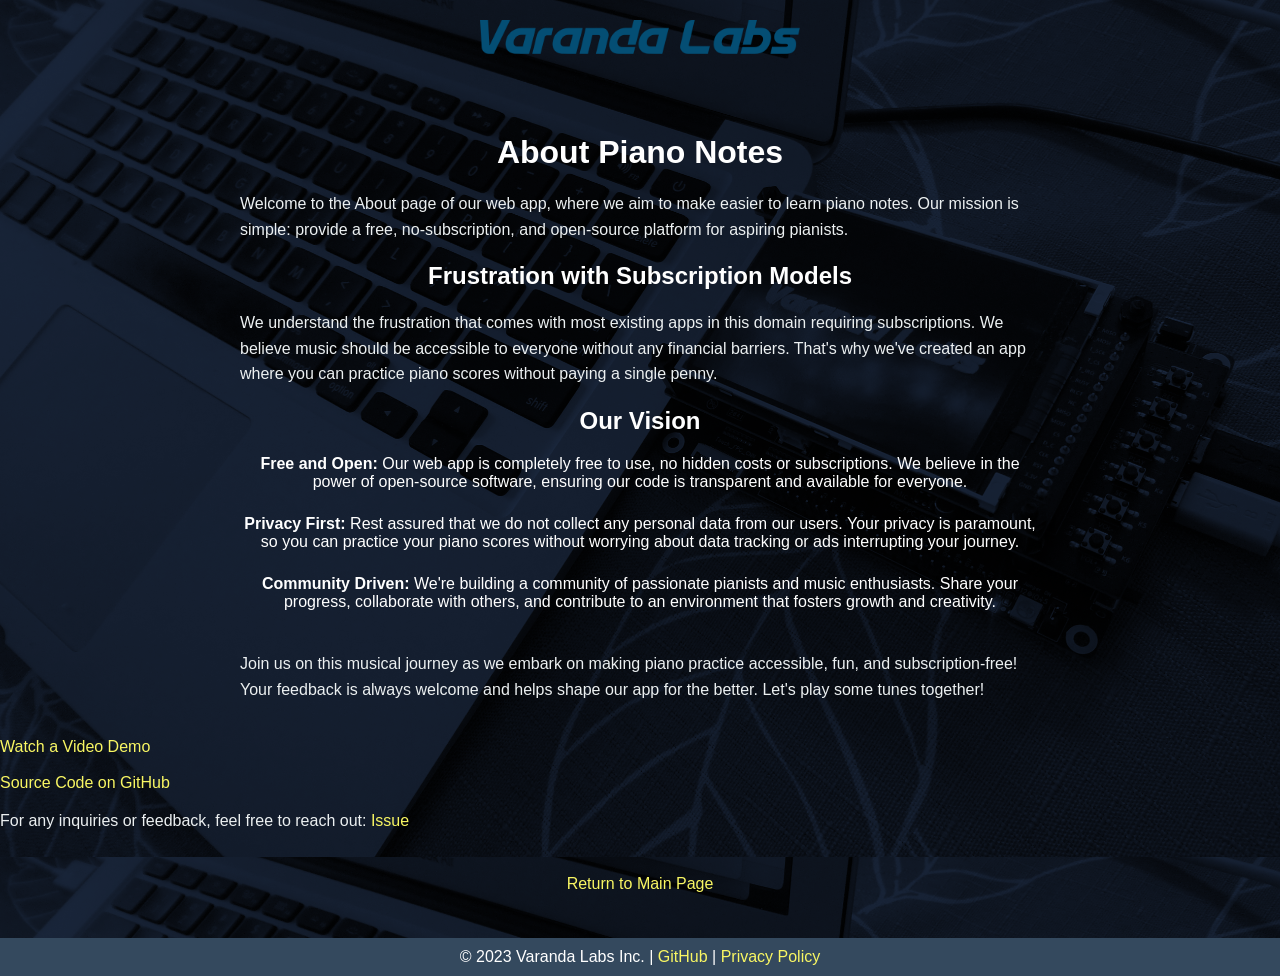
==== about.html @ fec279ee "WIP" ====
<!DOCTYPE html>
<html>
  <head>
    <title>About Piano Notes</title>
    <style>
      /* Basic page styling */
      body {
        font-family: Arial, sans-serif; 
        margin: 0;
        padding: 0;
        /*background-color: #2c3e50; Dark Blue Background Color */
        background-image: url('./res/background_2.png');
        color: white; 
      }

      .container {
        max-width: 800px;
        margin: 0 auto;
        padding: 20px;
      }

      h1, h2 {
        color: white; 
        text-align: center; 
        margin: 20px 0; 
      }

      p {
        line-height: 1.6; 
        color: #ecf0f1; /* Slightly lighter text color for better contrast */
      }

      .feature-list {
        list-style: none; 
        padding: 0;
        text-align: center; 
      }

      footer {
        text-align: center; 
        margin-top: 20px; 
        background-color: #34495e; /* Darker shade for the footer */
        color: white; 
        padding: 10px; 
      }

      /* Logo Styling */
      .logo {
        max-width: 40%; 
        height: auto; 
        display: block; 
        margin: 0 auto 20px; 
      }

      /* Button Styling */
      .my_button {
        background-color: #3498db; /* Blue button color */
        color: white; 
        padding: 10px 20px; 
        border: none; 
        cursor: pointer; 
        text-align: center; 
        text-decoration: none; 
        display: inline-block; 
        font-size: 16px; 
        margin: 15px auto; /* Center the button horizontally */
      }

      li { padding-bottom: 24px; }


      a:link {
        color: rgb(249, 247, 99);
        background-color: transparent;
        text-decoration: none;
      }

      a:visited {
        color: pink;
        background-color: transparent;
        text-decoration: none;
      }

      a:hover {
        color: red;
        background-color: transparent;
        text-decoration: underline;
      }

      a:active {
        color: yellow;
        background-color: transparent;
        text-decoration: underline;
      }


    </style>
  </head>
  <body>
    <!-- Logo Section -->
    <div class="container">
      <img src="./res/logo.png" alt="Piano Notes Logo" class="logo">
    </div>

    <!-- About Page Content -->
    <div class="container">
      <h1>About Piano Notes</h1>

      <p>Welcome to the About page of our web app, where we aim to make easier to learn piano notes. 
        Our mission is simple: provide a free, no-subscription, and open-source platform for aspiring pianists.</p>

      <h2>Frustration with Subscription Models</h2>
      <p>We understand the frustration that comes with most existing apps in this domain requiring subscriptions. We believe music should be accessible to everyone without any financial barriers. That's why we've created an app where you can practice piano scores without paying a single penny.</p>

      <h2>Our Vision</h2>
      <ul class="feature-list">
        <li><strong>Free and Open:</strong> Our web app is completely free to use, no hidden costs or subscriptions. We believe in the power of open-source software, ensuring our code is transparent and available for everyone.</li>

        <li><strong>Privacy First:</strong> Rest assured that we do not collect any personal data from our users. Your privacy is paramount, so you can practice your piano scores without worrying about data tracking or ads interrupting your journey.</li>

        <li><strong>Community Driven:</strong> We're building a community of passionate pianists and music enthusiasts. Share your progress, collaborate with others, and contribute to an environment that fosters growth and creativity.</li>
      </ul>

      <p>Join us on this musical journey as we embark on making piano practice accessible, fun, and subscription-free! Your feedback is always welcome and helps shape our app for the better. Let's play some tunes together!</p>
    </div>

    <!-- Video Demo Hyperlink -->
    <a href="https://youtu.be/your_video_id" target="_blank" class="center">Watch a Video Demo</a>

    <br>
    <br>

    <!-- GitHub Repository Link -->
    <a href="https://github.com/Varanda-Labs/piano-notes" target="_blank" class="center">Source Code on GitHub</a>

    <!-- Email Contact Link -->
    <!-- <p class="text-center">For any inquiries or feedback, feel free to reach out: <a href="mailto:m@varanda.ca" class="center">Email Us</a></p> -->
    <p class="text-center">For any inquiries or feedback, feel free to reach out: <a href="https://github.com/Varanda-Labs/piano-notes/issues" class="center">Issue</a></p>

    <!-- Return to Main Page Button -->
    <div style="text-align: center;">
      <a class="my_button" href="index.html">Return to Main Page</a>
    </div>

    <!-- Footer with links -->
    <footer>
      &copy; 2023 Varanda Labs Inc. | <a href="https://github.com/Varanda-Labs/piano-notes" target="_blank">GitHub</a> | <a href="#">Privacy Policy</a>
    </footer>
  </body>
</html>
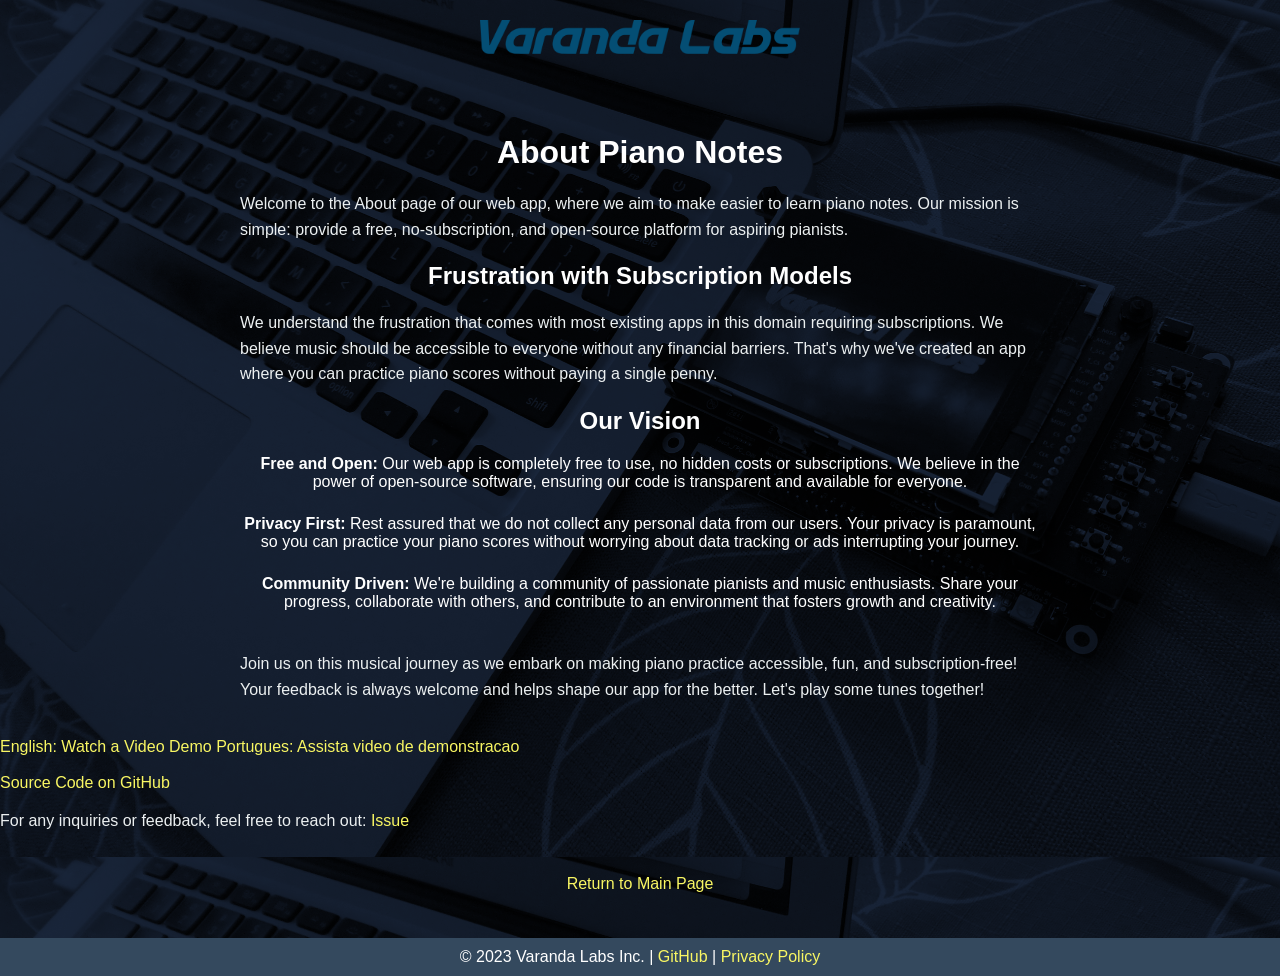
==== commit 66f48574: "update video links" ====
--- a/about.html
+++ b/about.html
@@ -125,7 +125,9 @@
     </div>
 
     <!-- Video Demo Hyperlink -->
-    <a href="https://youtu.be/your_video_id" target="_blank" class="center">Watch a Video Demo</a>
+    <a href="https://youtu.be/6u-p8tT6HJE" target="_blank" class="center">English: Watch a Video Demo</a>
+    <a href="https://youtu.be/eDJUxV76xVA" target="_blank" class="center">Portugues: Assista video de demonstracao</a>
+
 
     <br>
     <br>
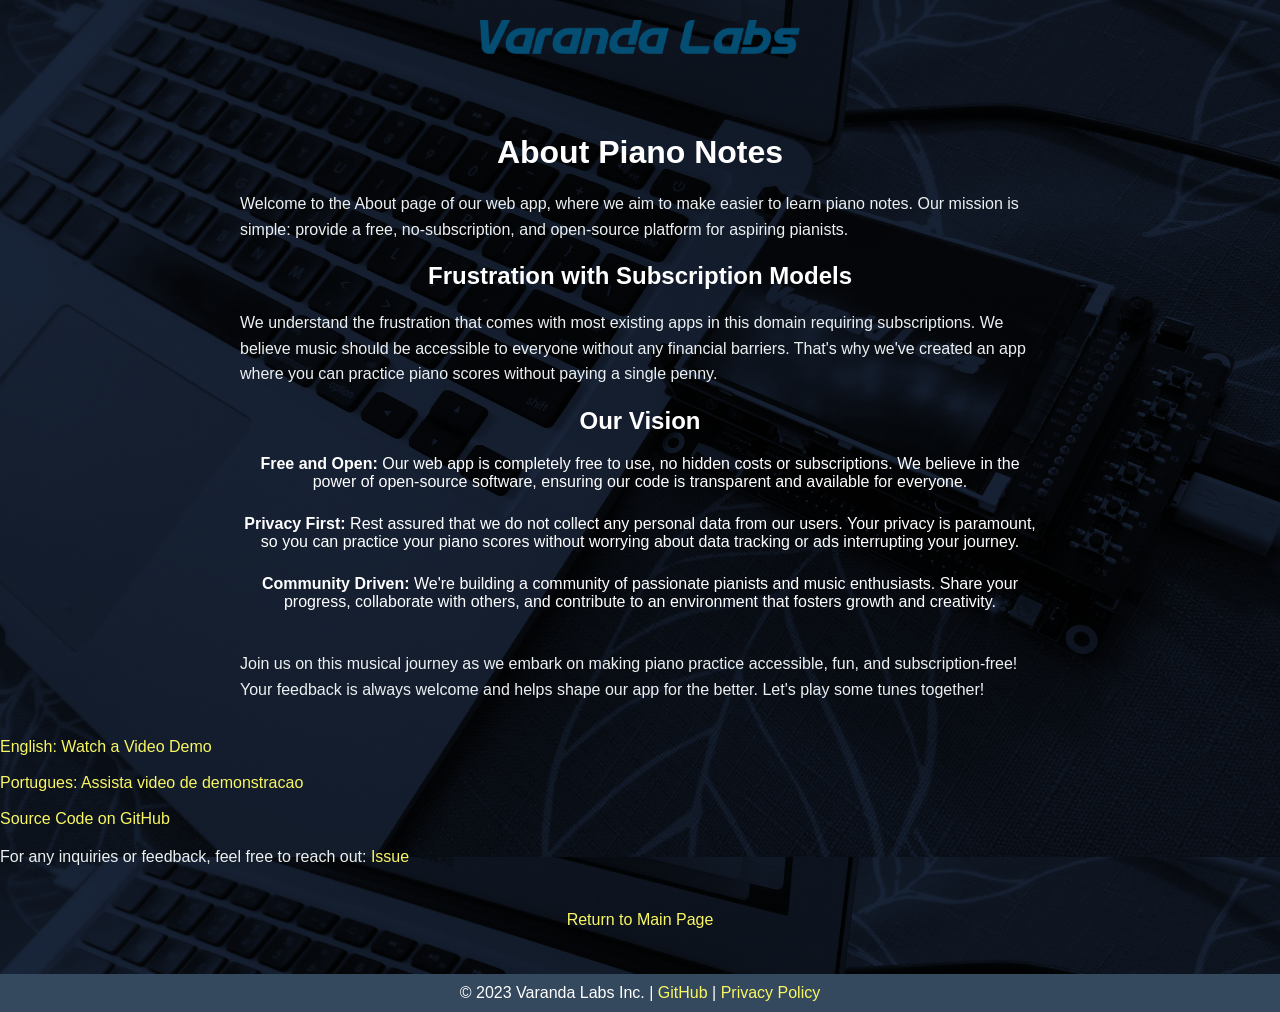
==== commit 1222220a: "line break between video links" ====
--- a/about.html
+++ b/about.html
@@ -126,6 +126,8 @@
 
     <!-- Video Demo Hyperlink -->
     <a href="https://youtu.be/6u-p8tT6HJE" target="_blank" class="center">English: Watch a Video Demo</a>
+    <br>
+    <br>
     <a href="https://youtu.be/eDJUxV76xVA" target="_blank" class="center">Portugues: Assista video de demonstracao</a>
 
 
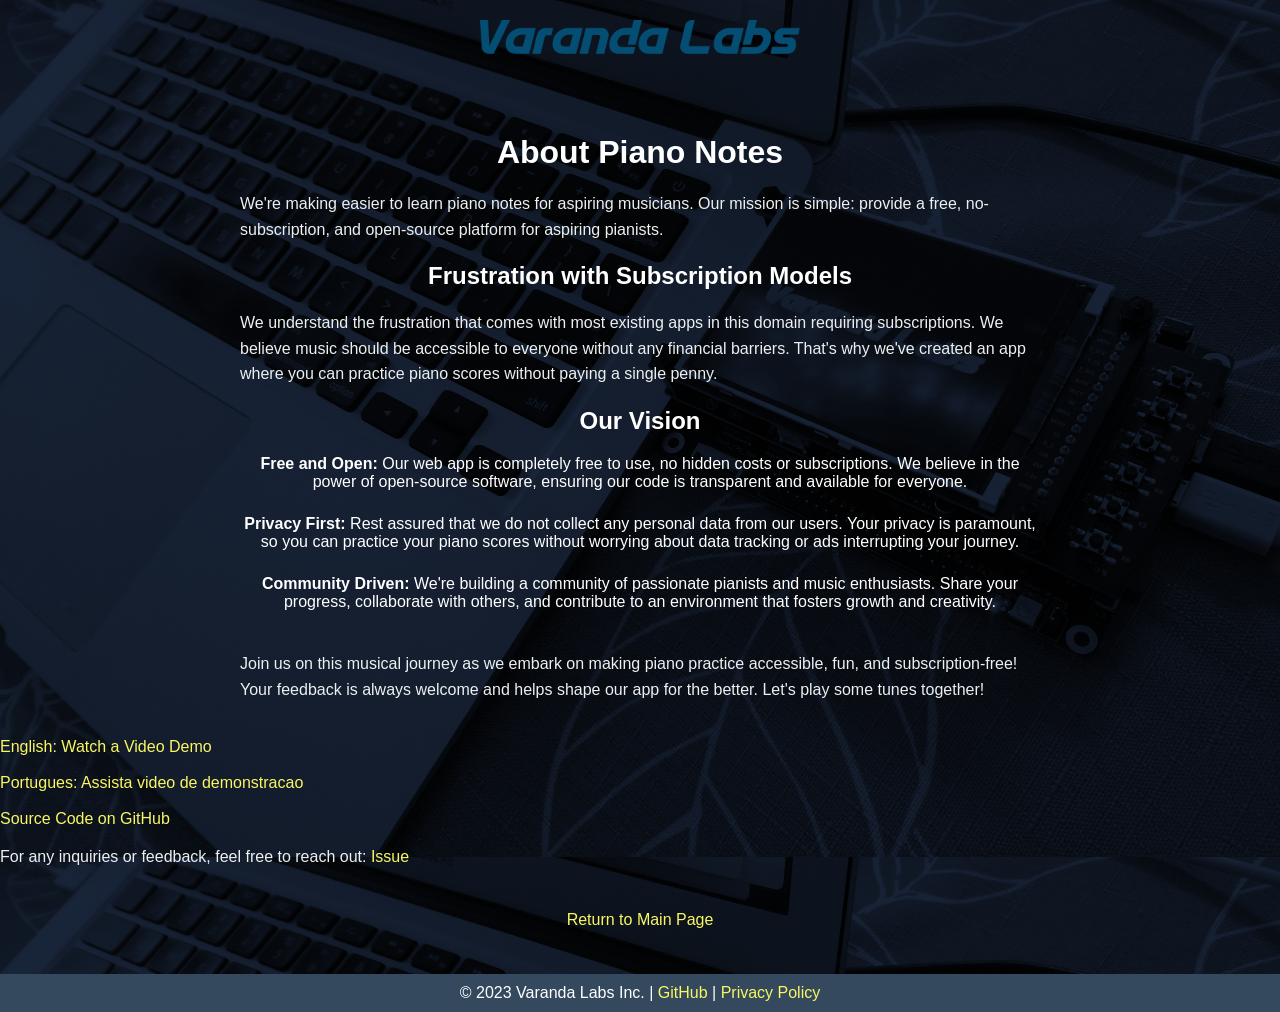
==== commit d1e97a1a: "fix favicon" ====
--- a/about.html
+++ b/about.html
@@ -106,7 +106,7 @@
     <div class="container">
       <h1>About Piano Notes</h1>
 
-      <p>Welcome to the About page of our web app, where we aim to make easier to learn piano notes. 
+      <p>We're making easier to learn piano notes for aspiring musicians. 
         Our mission is simple: provide a free, no-subscription, and open-source platform for aspiring pianists.</p>
 
       <h2>Frustration with Subscription Models</h2>
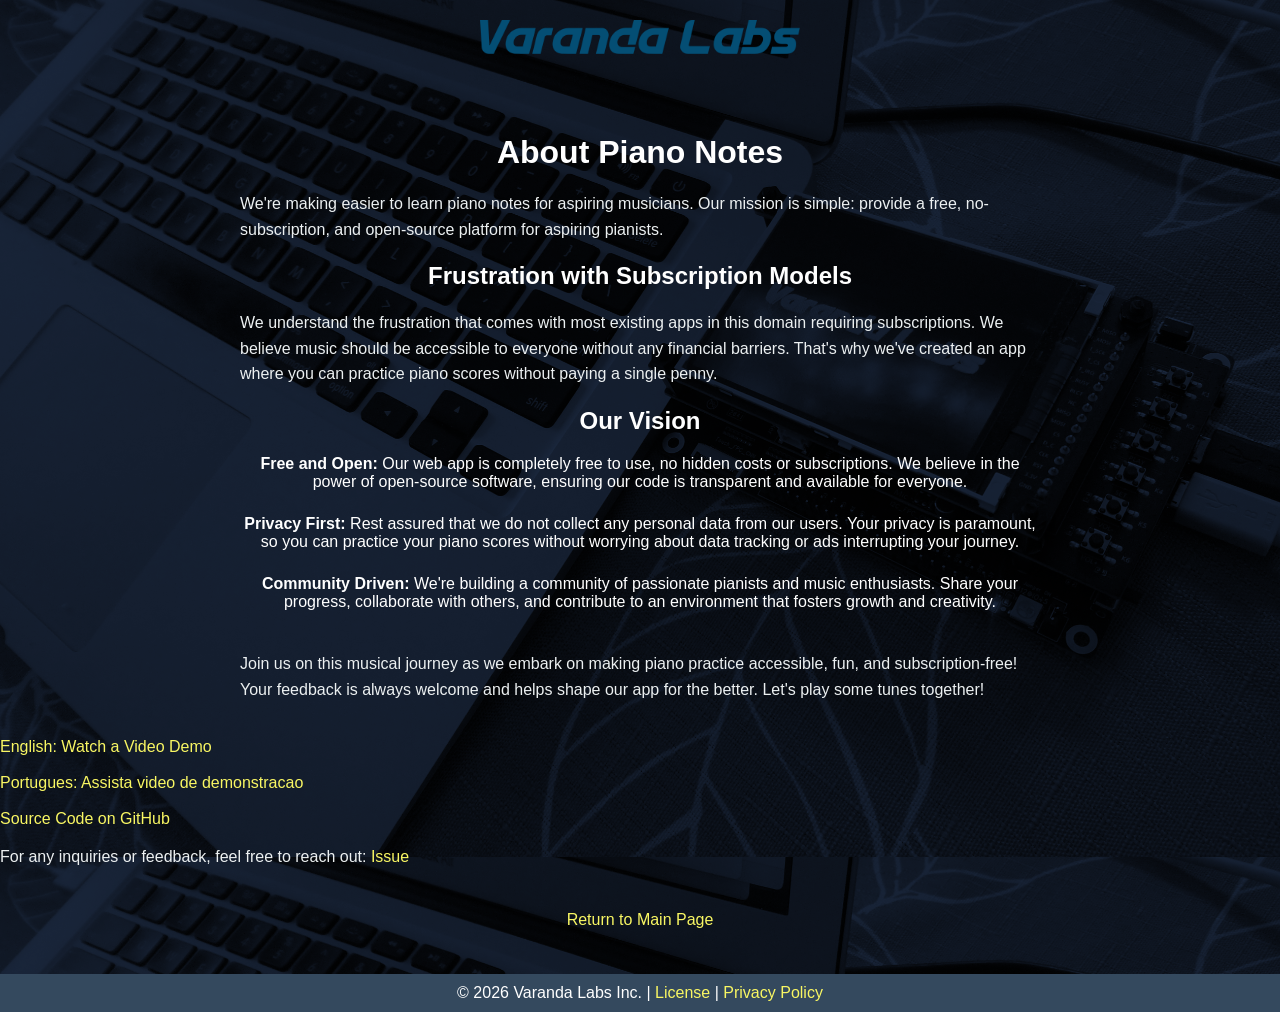
==== commit d09ede0c: "Add license file" ====
--- a/about.html
+++ b/about.html
@@ -2,6 +2,8 @@
 <html>
   <head>
     <title>About Piano Notes</title>
+    <link rel="shortcut icon" type="image/x-icon" href="favicon.ico">
+
     <style>
       /* Basic page styling */
       body {
@@ -125,10 +127,16 @@
     </div>
 
     <!-- Video Demo Hyperlink -->
-    <a href="https://youtu.be/6u-p8tT6HJE" target="_blank" class="center">English: Watch a Video Demo</a>
+    <a href="https://odysee.com/@Varanda:0/Piano-notes-en-01-mp3:e" target="_blank" class="center">English: Watch a Video Demo</a>
     <br>
     <br>
-    <a href="https://youtu.be/eDJUxV76xVA" target="_blank" class="center">Portugues: Assista video de demonstracao</a>
+    <a href="https://odysee.com/@Varanda:0/Piano-notes-br-01-mp3:0" target="_blank" class="center">Portugues: Assista video de demonstracao</a>
+
+
+    <!-- <a href="https://youtu.be/6u-p8tT6HJE" target="_blank" class="center">English: Watch a Video Demo</a>
+    <br>
+    <br>
+    <a href="https://youtu.be/eDJUxV76xVA" target="_blank" class="center">Portugues: Assista video de demonstracao</a> -->
 
 
     <br>
@@ -148,7 +156,7 @@
 
     <!-- Footer with links -->
     <footer>
-      &copy; 2023 Varanda Labs Inc. | <a href="https://github.com/Varanda-Labs/piano-notes" target="_blank">GitHub</a> | <a href="#">Privacy Policy</a>
+      &copy; 2026 Varanda Labs Inc. | <a href="https://github.com/Varanda-Labs/piano-notes" target="_blank">License</a> | <a href="#">Privacy Policy</a>
     </footer>
   </body>
 </html>
